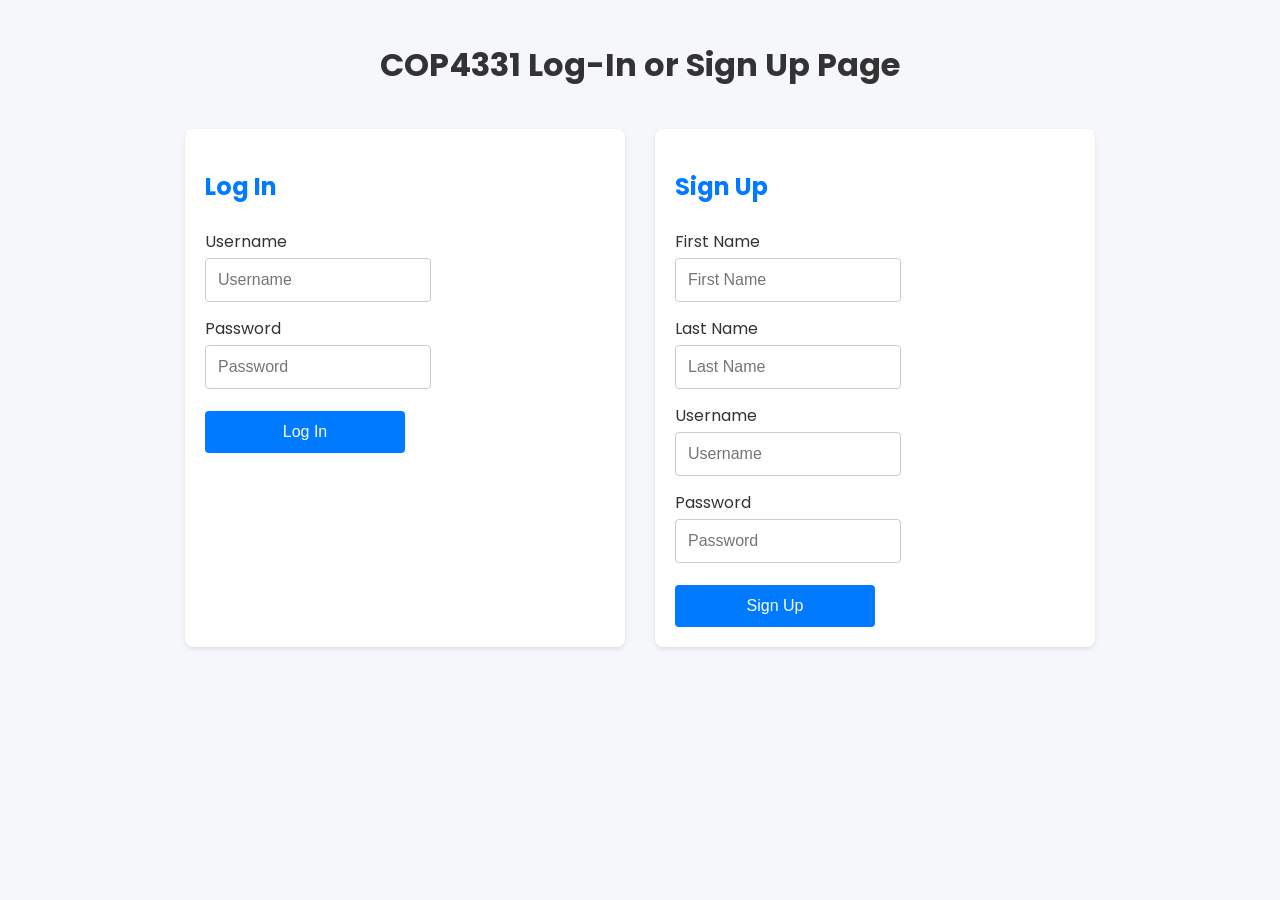
==== contact.html @ 50cccd5c "Rename pages to index.html/contact.html and update JS links" ====
<!DOCTYPE html>
<html lang="en">
<head>
  <meta charset="UTF-8">
  <title>COP4331 Contact Management Page</title>

  <link href="css/styles.css" rel="stylesheet">
  <link href="https://fonts.googleapis.com/css2?family=Poppins:wght@400;600&display=swap" rel="stylesheet">
</head>

<body>
  <div class="container">
    <h1>COP4331 Contact Manager</h1>

    <div class="content">
      <!-- Add Contact -->
      <div class="form-container">
        <h2>Add Contact</h2>

        <form id="contact-form" onsubmit="return false;">
          <sub>Name</sub><br>
          <input type="text" id="contactName" placeholder="John Doe" required>

          <br><sub>Phone Number</sub><br>
          <input type="text" id="contactPhone" placeholder="(xxx)-xxx-xxxx" required>

          <br><sub>Email</sub><br>
          <input type="email" id="contactEmail" placeholder="email@example.com" required>

          <div>
            <button type="button" onclick="addContact();">Add</button>
          </div>

          <div id="contactAddResult"></div>
        </form>
      </div>

      <!-- Contact List -->
      <div class="contacts-container">
        <h2>Contact List</h2>

        <input type="text" id="searchText" placeholder="Search Contact">
        <div id="contactSearchResult"></div>

        <div class="table-container">
          <table id="contacts-table">
            <thead>
              <tr>
                <th>Name</th>
                <th>Phone</th>
                <th>Email</th>
                <th>Actions</th>
              </tr>
            </thead>

            <tbody id="contactsBody">
              <!-- rows injected by contacts.js -->
            </tbody>
          </table>
        </div>
      </div>
    </div>

    <span id="userName"></span><br />
    <button type="button" id="logoutButton" class="buttons" onclick="doLogout();">Log Out</button>
  </div>

  <script src="js/config.js"></script>
  <script src="js/api.js"></script>
  <script src="js/auth.js"></script>
  <script src="js/contacts.js"></script>
  <script>
    initContactsPage();
  </script>
</body>
</html>
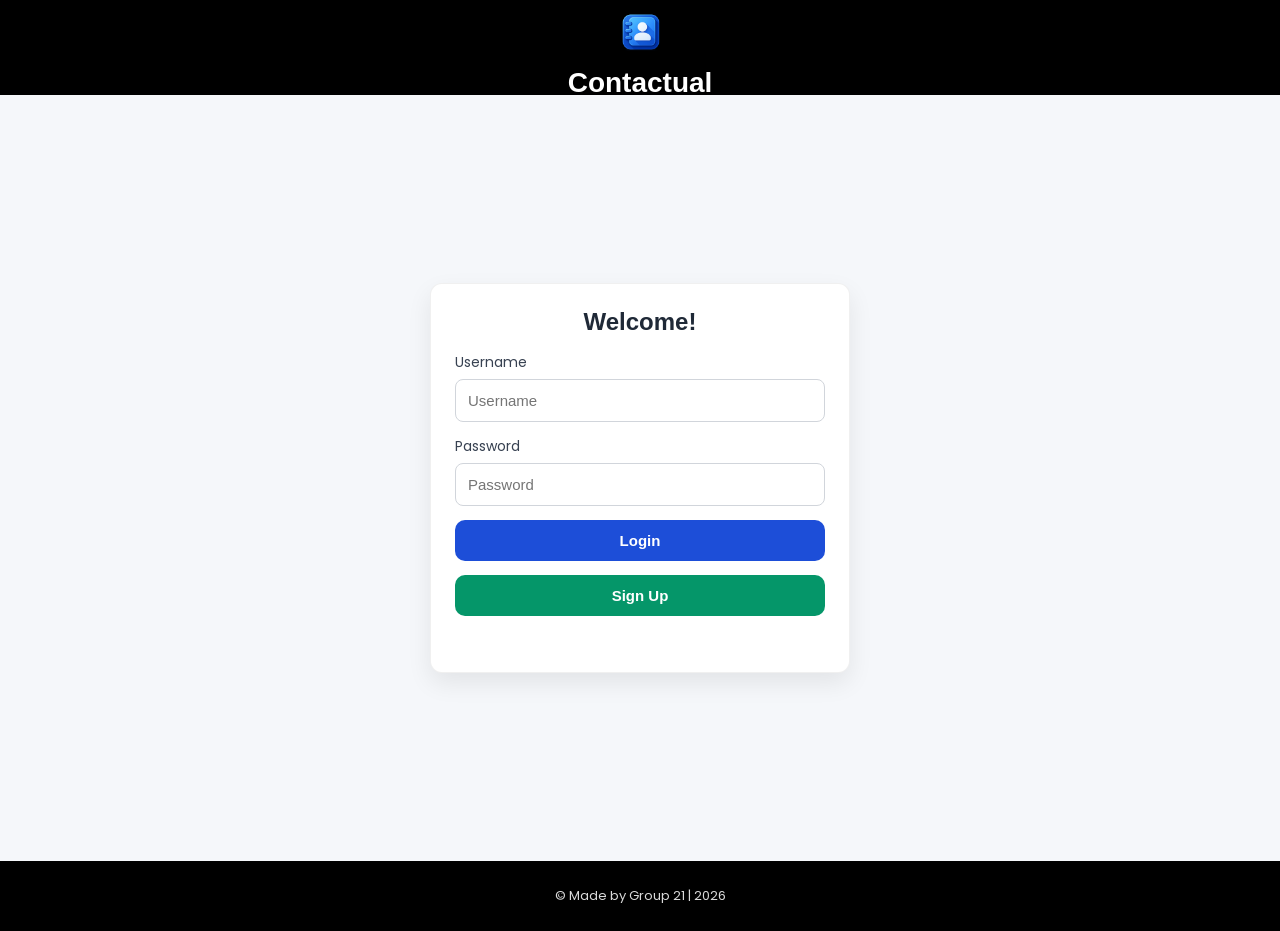
==== commit a7e44f45: "Merge pull request #17 from onlybananas/feature-frontend-horacio Updates UI with logo and title adju" ====
--- a/contact.html
+++ b/contact.html
@@ -1,70 +1,94 @@
 <!DOCTYPE html>
 <html lang="en">
 <head>
-  <meta charset="UTF-8">
-  <title>COP4331 Contact Management Page</title>
+  <meta charset="UTF-8" />
+  <meta name="viewport" content="width=device-width, initial-scale=1"/>
+  <title>Contactual - Contacts</title>
 
   <link href="css/styles.css" rel="stylesheet">
   <link href="https://fonts.googleapis.com/css2?family=Poppins:wght@400;600&display=swap" rel="stylesheet">
 </head>
 
 <body>
-  <div class="container">
-    <h1>COP4331 Contact Manager</h1>
-
-    <div class="content">
-      <!-- Add Contact -->
-      <div class="form-container">
-        <h2>Add Contact</h2>
-
-        <form id="contact-form" onsubmit="return false;">
-          <sub>Name</sub><br>
-          <input type="text" id="contactName" placeholder="John Doe" required>
-
-          <br><sub>Phone Number</sub><br>
-          <input type="text" id="contactPhone" placeholder="(xxx)-xxx-xxxx" required>
-
-          <br><sub>Email</sub><br>
-          <input type="email" id="contactEmail" placeholder="email@example.com" required>
-
-          <div>
-            <button type="button" onclick="addContact();">Add</button>
-          </div>
-
-          <div id="contactAddResult"></div>
-        </form>
+  <!-- Top Nav -->
+  <header class="topbar">
+    <div class="topbar-inner">
+      <div class="brand">
+        <img src="images/contactual-logo.png" alt="Contactual Logo" class="logo">
+        <span class="brand-name">Contactual</span>
       </div>
 
-      <!-- Contact List -->
-      <div class="contacts-container">
-        <h2>Contact List</h2>
+      <div class="topbar-right">
+        <span id="userName" class="user-pill"></span>
+        <button type="button" id="logoutButton" class="btn btn-accent" onclick="doLogout();">Log Out</button>
+      </div>
+    </div>
+  </header>
 
-        <input type="text" id="searchText" placeholder="Search Contact">
-        <div id="contactSearchResult"></div>
+  <!-- Page Content -->
+  <main class="page">
+    <div class="grid">
+      <!-- Add Contact -->
+      <section class="card">
+        <h2 class="card-title">Add Contact</h2>
 
-        <div class="table-container">
+        <form id="contact-form" onsubmit="return false;" class="form">
+          <label class="field">
+            <span class="field-label">Name</span>
+            <input type="text" id="contactName" placeholder="John Doe" required>
+          </label>
+
+          <label class="field">
+            <span class="field-label">Phone Number</span>
+            <input type="text" id="contactPhone" placeholder="(xxx)-xxx-xxxx" required>
+          </label>
+
+          <label class="field">
+            <span class="field-label">Email</span>
+            <input type="email" id="contactEmail" placeholder="email@example.com" required>
+          </label>
+
+          <button type="button" class="btn btn-primary" onclick="addContact();">Add</button>
+          <div id="contactAddResult" class="msg"></div>
+        </form>
+      </section>
+
+      <!-- Contacts -->
+      <section class="card">
+        <h2 class="card-title">Contact List</h2>
+
+        <div class="search-row">
+          <input type="text" id="searchText" class="search" placeholder="Search Contact">
+          <div id="contactSearchResult" class="msg"></div>
+        </div>
+
+        <div class="table-wrap">
           <table id="contacts-table">
             <thead>
               <tr>
                 <th>Name</th>
                 <th>Phone</th>
                 <th>Email</th>
-                <th>Actions</th>
+                <th style="width: 160px;">Actions</th>
               </tr>
             </thead>
-
             <tbody id="contactsBody">
               <!-- rows injected by contacts.js -->
             </tbody>
           </table>
         </div>
-      </div>
+      </section>
     </div>
+  </main>
 
-    <span id="userName"></span><br />
-    <button type="button" id="logoutButton" class="buttons" onclick="doLogout();">Log Out</button>
-  </div>
+  <!-- Footer -->
+  <footer class="footer">
+    <div class="footer-inner">
+      © Contactual | 2026
+    </div>
+  </footer>
 
+  <!-- Scripts -->
   <script src="js/config.js"></script>
   <script src="js/api.js"></script>
   <script src="js/auth.js"></script>
